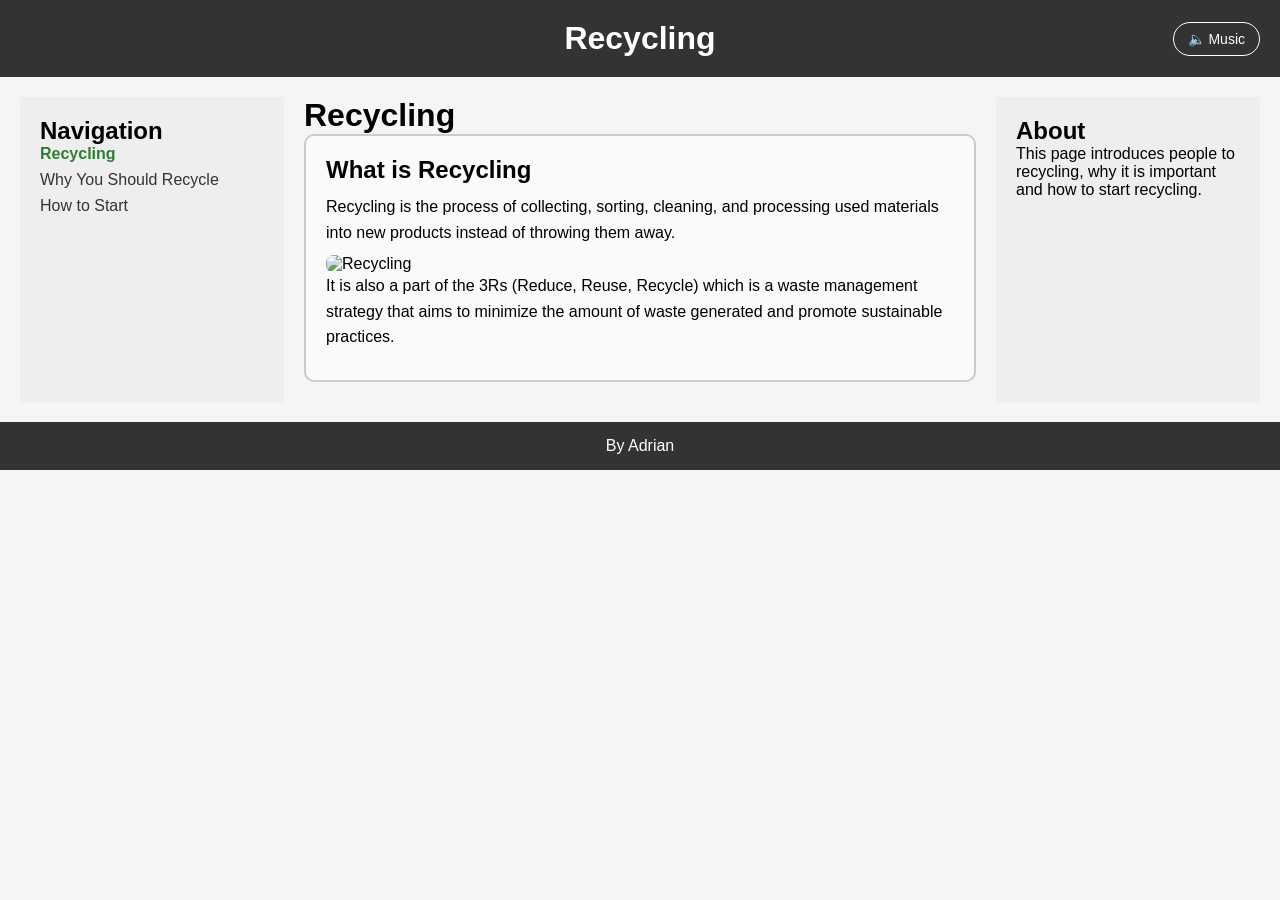
==== index.html @ 100c684f "Add files via upload" ====
<!DOCTYPE html>
<html lang="en">
<head>
    <link rel="stylesheet" href="style.css">
    <meta charset="UTF-8">
    <meta name="viewport" content="width=device-width, initial-scale=1.0">
    <title>Recycling</title>
    <script src="index.js" defer></script>
</head>
    <body>

        <header class="header-container">
            <h1>Recycling</h1>
            <button id="music-toggle" class="music-toggle" aria-label="Toggle background music">🔈 Music</button>
            <audio id="bg-music" src="Audio/donut.mp3" loop preload="auto"></audio>
        </header>

        <div class="content">

            <!-- Left Navigation -->
            <nav class="nav1">
                <h2>Navigation</h2>
                <ul>
                    <li><a href="#recycling">Recycling</a></li>
                    <li><a href="#why">Why You Should Recycle</a></li>
                    <li><a href="#how-to-start">How to Start</a></li>
                </ul>
            </nav>

            <!-- Main topic -->
            <main class="main">

                <h1>Recycling</h1>

                <article class="Recycling" id="recycling">
                    <h2>What is Recycling</h2>

                    <p>
                        Recycling is the process of collecting, sorting, cleaning, and processing used materials into new products instead of throwing them away.
                    </p>

                    <img src="Images/recycling.png" alt="Recycling">

                    <p>
                        It is also a part of the 3Rs (Reduce, Reuse, Recycle) which is a waste management strategy that aims to minimize the amount of waste generated and promote sustainable practices.
                    </p>
                </article>
                <article class="Why" id="why">       
                    <h2>Why Recycle</h2>

                    <p>
                        Why you should recycle? <br>
                        You should recycle as it helps conserve our ever-depleting natural resources, reduces the amount of waste produced, and reduces greenhouse gases.
                    </p>

                    <img src="Images/why-recycle.png" alt="Why Recycle">
                </article>

                <article class="How-to-Start" id="how-to-start">
                    <h2>How to Start</h2>

                    <p>
                        Getting started is easy but continuing to recycle is the hard part. <br>
                        However, here are some tips to help you get started and continue recycling.
                    </p>
                    <p>
                        1. Set up separate bins for common categories such as paper and plastic as those are the most commmonly found in one time used items.<br />
                        2. Make sure to clean the items before recycling them as dirty items can contaminate the recycling process.<br />
                        3. Reduce first, reuse second, and recycle last. As recycling still uses energy and resources.<br>
                        4. Recognize what can and cannot be recycled by remembering the picture on the recycling bin.
                    </p>
                    <img src="Images/how-to-recycle.png" alt="How to Start Recycling">

                    <div class="recycling-game" id="recycling-game">
                        <h3>Try It Yourself: Sort the Recycling</h3>
                        <p>Drag each item into the bin it belongs in.</p>

                        <div class="game-scoreboard">
                            <div>Score: <span id="game-score">0</span></div>
                            <div>Attempts: <span id="game-attempts">0</span></div>
                        </div>

                        <div class="game-board">
                            <div class="game-items" id="game-items"></div>
                            <div class="game-bins" id="game-bins"></div>
                        </div>

                        <p class="game-win-msg" id="game-win-msg">🎉 Nice sorting! You got everything in the right bin.</p>

                        <button class="game-reset" id="game-reset">Reset Game</button>
                    </div>
                </article>
            </main>

            <!-- Right Sidebar -->
            <aside class="nav2">
                <h2>About</h2>

                <p>
                    This page introduces people to recycling, why it is important and how to start recycling.
                </p>
            </aside>

        </div>

        <footer class="Bottom-nav">
            By Adrian
        </footer>

    </body>

</html>
---- style.css ----
/* ===========================
   RESET
=========================== */

* {
    margin: 0;
    padding: 0;
    box-sizing: border-box;
}

/* ===========================
   BODY
=========================== */

body {
    font-family: Arial, sans-serif;
    background: #f5f5f5;
}

/* ===========================
   HEADER
=========================== */

.header-container {
    background: #333;
    color: white;
    text-align: center;
    padding: 20px;
    position: relative;
}

.music-toggle {
    position: absolute;
    top: 50%;
    right: 20px;
    transform: translateY(-50%);
    padding: 8px 14px;
    border: 1px solid white;
    border-radius: 20px;
    background: transparent;
    color: white;
    font-size: 14px;
    cursor: pointer;
    transition: background 0.2s;
}

.music-toggle:hover {
    background: rgba(255, 255, 255, 0.15);
}

/* ===========================
   HOLY GRAIL LAYOUT
=========================== */

.content {
    display: flex;
    gap: 20px;
    padding: 20px;
}

/* Left Sidebar */

.nav1 {
    flex: 1;
    background: #eeeeee;
    padding: 20px;
}

/* Main Content */

.main {
    flex: 3;
    background: url(Images/recycling-main.png) no-repeat center center;
    background-size: cover;
}

/* Right Sidebar */

.nav2 {
    flex: 1;
    background: #eeeeee;
    padding: 20px;
}

/* ===========================
   NAVIGATION LINKS
=========================== */

.nav1 ul {
    list-style: none;
}

.nav1 li {
    margin-bottom: 8px;
}

.nav1 a {
    text-decoration: none;
    color: #333;
}

.nav1 a.active {
    font-weight: bold;
    color: #2e7d32;
}

/* ===========================
   ARTICLES
=========================== */

article {
    background: RGB(255 255 255/50%);
    border: 2px solid #cccccc;
    border-radius: 10px;
    padding: 20px;
    margin-bottom: 20px;
}

    article h2 {
        margin-bottom: 10px;
    }

    article p {
        line-height: 1.6;
        margin-bottom: 10px;
    }

    article ol {
        line-height: 1.6;
        margin-left: 20px;
        margin-bottom: 10px;
    }

    article ol li {
        margin-bottom: 8px;
    }

/* ===========================
   PAGE MANAGEMENT (JS-driven)
=========================== */

.main article {
    scroll-margin-top: 20px;
}

.main article[hidden] {
    display: none;
}

/* ===========================
   IMAGES
=========================== */

img {
    width: 100%;
    max-width: 300px;
    height: auto;
    display: block;
    border-radius: 8px;
}

/* ===========================
   RECYCLING SORTING GAME
=========================== */

.recycling-game {
    margin-top: 20px;
    padding: 20px;
    background: #ffffff;
    border: 2px solid #cccccc;
    border-radius: 10px;
}

.recycling-game h3 {
    margin-bottom: 8px;
    color: #2e7d32;
}

.recycling-game > p {
    margin-bottom: 14px;
}

.game-scoreboard {
    display: flex;
    gap: 24px;
    background: #eeeeee;
    padding: 8px 16px;
    border-radius: 8px;
    margin-bottom: 20px;
    font-weight: bold;
    width: fit-content;
}

.game-scoreboard span {
    color: #2e7d32;
}

.game-board {
    display: flex;
    flex-wrap: wrap;
    gap: 30px;
}

.game-items,
.game-bins {
    display: flex;
    flex-wrap: wrap;
    gap: 12px;
    max-width: 260px;
}

.game-item {
    width: 70px;
    height: 60px;
    background: #f5f5f5;
    border: 1px solid #cccccc;
    border-radius: 8px;
    display: flex;
    align-items: center;
    justify-content: center;
    font-size: 28px;
    cursor: grab;
    user-select: none;
    touch-action: none; /* stop the browser from scrolling the page while dragging on touch */
    transition: transform 0.15s, box-shadow 0.15s;
}

.game-item:active {
    cursor: grabbing;
}

/* The item being actively dragged: lifted above everything else,
   following the pointer with no transition lag */
.game-item.dragging {
    cursor: grabbing;
    transform: scale(1.08);
    box-shadow: 0 6px 14px rgba(0, 0, 0, 0.25);
    z-index: 1000;
    transition: none;
}

.game-item.placed {
    visibility: hidden;
}

.game-item.wrong-shake {
    animation: gameShakeItem 0.4s ease;
}

@keyframes gameShakeItem {
    0%, 100% { transform: translateX(0); }
    20% { transform: translateX(-6px); }
    40% { transform: translateX(6px); }
    60% { transform: translateX(-4px); }
    80% { transform: translateX(4px); }
}

.game-bin {
    width: 110px;
    height: 80px;
    border: 3px dashed #999999;
    border-radius: 8px;
    display: flex;
    flex-direction: column;
    align-items: center;
    justify-content: center;
    gap: 4px;
    font-size: 13px;
    font-weight: bold;
    text-align: center;
    background: #f9f9f9;
    transition: background 0.2s, border-color 0.2s, transform 0.15s;
}

.game-bin .bin-icon {
    font-size: 24px;
}

.game-bin.over {
    border-color: #2e7d32;
    background: #e8f5e9;
    transform: scale(1.03);
}

.game-bin.filled {
    border-style: solid;
    border-color: #2e7d32;
    background: #e8f5e9;
}

.game-bin.correct-flash {
    animation: gameFlashGood 0.5s ease;
}

.game-bin.wrong-flash {
    animation: gameFlashBad 0.5s ease;
}

@keyframes gameFlashGood {
    0% { background: #c8f7d4; }
    100% { background: #e8f5e9; }
}

@keyframes gameFlashBad {
    0%, 100% { background: #f9f9f9; }
    30% { background: #ffd4d1; }
    60% { background: #f9f9f9; }
}

.game-win-msg {
    display: none;
    margin-top: 16px;
    font-weight: bold;
    color: #2e7d32;
}

.game-reset {
    margin-top: 16px;
    padding: 8px 18px;
    border: none;
    border-radius: 8px;
    background: #2e7d32;
    color: white;
    font-weight: bold;
    cursor: pointer;
}

.game-reset:hover {
    background: #256428;
}

/* ===========================
   FOOTER
=========================== */

.Bottom-nav {
    background: #333;
    color: white;
    text-align: center;
    padding: 15px;
}

/* ===========================
   TABLET (769px - 1024px)
=========================== */

@media (max-width: 1024px) {

    .content {
        flex-wrap: wrap;
    }

    .nav1,
    .nav2 {
        flex: 1 1 45%;
    }

    .main {
        flex: 1 1 100%;
    }
}

/* ===========================
   PHONE (768px and below)
=========================== */

@media (max-width: 768px) {

    .content {
        flex-direction: column;
    }

    .nav1,
    .main,
    .nav2 {
        width: 100%;
    }
}
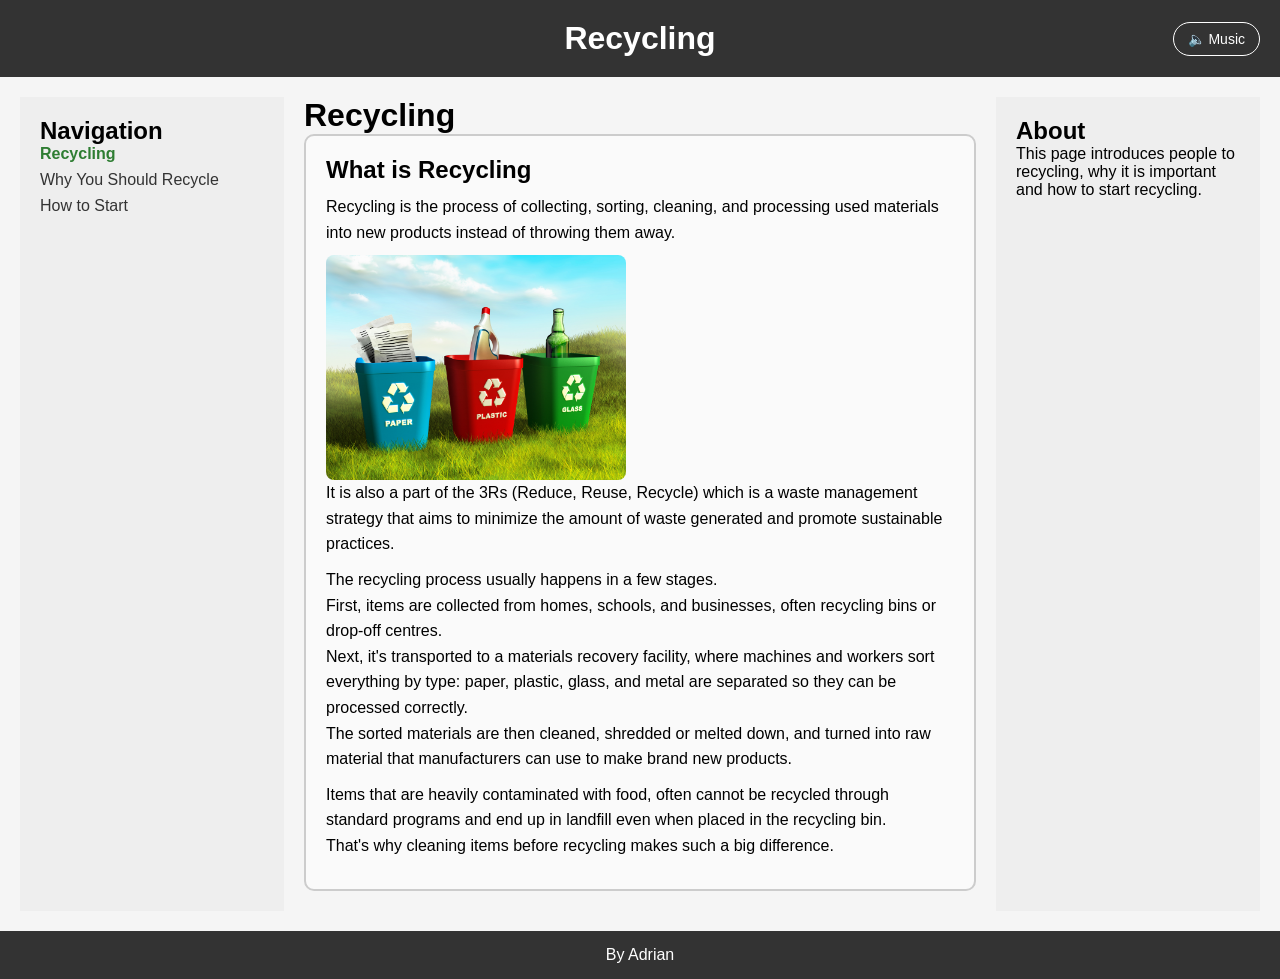
==== commit 0803266f: "Add files via upload" ====
--- a/index.html
+++ b/index.html
@@ -6,6 +6,7 @@
     <meta name="viewport" content="width=device-width, initial-scale=1.0">
     <title>Recycling</title>
     <script src="index.js" defer></script>
+    <!-- https://www.youtube.com/watch?v=68zjxTTl5Ik&t=1s -->
 </head>
     <body>
 
@@ -44,6 +45,16 @@
                     <p>
                         It is also a part of the 3Rs (Reduce, Reuse, Recycle) which is a waste management strategy that aims to minimize the amount of waste generated and promote sustainable practices.
                     </p>
+                    <p>
+                        The recycling process usually happens in a few stages. <br />
+                        First, items are collected from homes, schools, and businesses, often recycling bins or drop-off centres. <br />
+                        Next, it's transported to a materials recovery facility, where machines and workers sort everything by type: paper, plastic, glass, and metal are separated so they can be processed correctly.<br />
+                        The sorted materials are then cleaned, shredded or melted down, and turned into raw material that manufacturers can use to make brand new products.
+                    </p>
+                    <p>
+                        Items that are heavily contaminated with food, often cannot be recycled through standard programs and end up in landfill even when placed in the recycling bin.<br />
+                        That's why cleaning items before recycling makes such a big difference.
+                    </p>
                 </article>
                 <article class="Why" id="why">       
                     <h2>Why Recycle</h2>
@@ -52,8 +63,17 @@
                         Why you should recycle? <br>
                         You should recycle as it helps conserve our ever-depleting natural resources, reduces the amount of waste produced, and reduces greenhouse gases.
                     </p>
-
                     <img src="Images/why-recycle.png" alt="Why Recycle">
+                    <p>
+                        Beyond the basics, recycling has a ripple effect across the environment, the economy, and our communities. <br />
+                        Manufacturing goods from recycled materials generally uses far less energy than starting from raw resources.
+                    </p>
+                    <p>
+                        Recycling also keeps waste out of landfills, which extends the life of existing landfill sites and reduces the need to open new ones.
+                    </p>
+                    <p>
+                        There are economic and social benefits too. The recycling industry creates jobs in collection, sorting, and manufacturing, and recycled materials are often cheaper for companies to use than virgin resources.
+                    </p>
                 </article>
 
                 <article class="How-to-Start" id="how-to-start">
@@ -63,12 +83,17 @@
                         Getting started is easy but continuing to recycle is the hard part. <br>
                         However, here are some tips to help you get started and continue recycling.
                     </p>
-                    <p>
-                        1. Set up separate bins for common categories such as paper and plastic as those are the most commmonly found in one time used items.<br />
-                        2. Make sure to clean the items before recycling them as dirty items can contaminate the recycling process.<br />
-                        3. Reduce first, reuse second, and recycle last. As recycling still uses energy and resources.<br>
-                        4. Recognize what can and cannot be recycled by remembering the picture on the recycling bin.
-                    </p>
+
+                    <ol>
+                        <li>Set up separate bins for common categories such as paper and plastic, as those are the most commonly found in one-time-use items.</li>
+                        <li>Make sure to clean the items before recycling them, as dirty items can contaminate the recycling process.</li>
+                        <li>Reduce first, reuse second, and recycle last, as recycling still uses energy and resources.</li>
+                        <li>Recognize what can and cannot be recycled by remembering the picture on the recycling bin.</li>
+                        <li>Flatten cardboard boxes and crush plastic bottles where possible to save space in your bin and make collection more efficient.</li>
+                        <li>Keep a small list or chart near your bins for the first few weeks, until sorting recyclables becomes second nature.</li>
+                        <li>Get the rest of your household or workplace involved, since recycling works best as a shared habit rather than a solo effort.</li>
+                    </ol>
+
                     <img src="Images/how-to-recycle.png" alt="How to Start Recycling">
 
                     <div class="recycling-game" id="recycling-game">
@@ -78,6 +103,7 @@
                         <div class="game-scoreboard">
                             <div>Score: <span id="game-score">0</span></div>
                             <div>Attempts: <span id="game-attempts">0</span></div>
+                            <div>Time: <span id="game-timer">00:00</span></div>
                         </div>
 
                         <div class="game-board">
--- a/style.css
+++ b/style.css
@@ -70,7 +70,6 @@
 
 .main {
     flex: 3;
-    background: url(Images/recycling-main.png) no-repeat center center;
     background-size: cover;
 }
 
@@ -141,10 +140,6 @@
 
 .main article {
     scroll-margin-top: 20px;
-}
-
-.main article[hidden] {
-    display: none;
 }
 
 /* ===========================
@@ -221,7 +216,7 @@
     font-size: 28px;
     cursor: grab;
     user-select: none;
-    touch-action: none; /* stop the browser from scrolling the page while dragging on touch */
+    touch-action: none;
     transition: transform 0.15s, box-shadow 0.15s;
 }
 
@@ -229,8 +224,6 @@
     cursor: grabbing;
 }
 
-/* The item being actively dragged: lifted above everything else,
-   following the pointer with no transition lag */
 .game-item.dragging {
     cursor: grabbing;
     transform: scale(1.08);
@@ -341,26 +334,6 @@
 }
 
 /* ===========================
-   TABLET (769px - 1024px)
-=========================== */
-
-@media (max-width: 1024px) {
-
-    .content {
-        flex-wrap: wrap;
-    }
-
-    .nav1,
-    .nav2 {
-        flex: 1 1 45%;
-    }
-
-    .main {
-        flex: 1 1 100%;
-    }
-}
-
-/* ===========================
    PHONE (768px and below)
 =========================== */
 
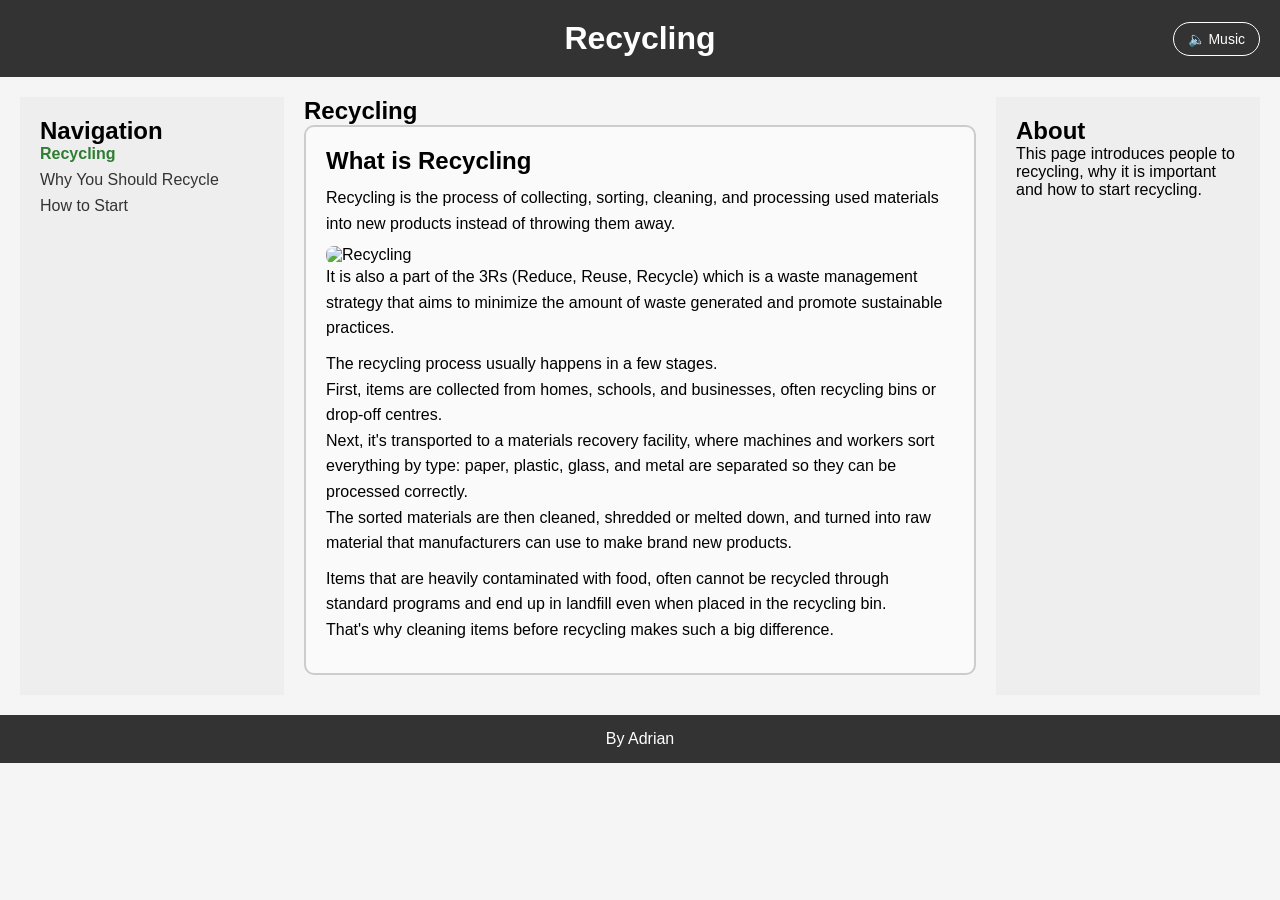
==== commit 80559026: "Add files via upload" ====
--- a/index.html
+++ b/index.html
@@ -5,7 +5,7 @@
     <meta charset="UTF-8">
     <meta name="viewport" content="width=device-width, initial-scale=1.0">
     <title>Recycling</title>
-    <script src="index.js" defer></script>
+    <script src="main.js" defer></script>
     <!-- https://www.youtube.com/watch?v=68zjxTTl5Ik&t=1s -->
 </head>
     <body>
@@ -13,7 +13,7 @@
         <header class="header-container">
             <h1>Recycling</h1>
             <button id="music-toggle" class="music-toggle" aria-label="Toggle background music">🔈 Music</button>
-            <audio id="bg-music" src="Audio/donut.mp3" loop preload="auto"></audio>
+            <audio id="bg-music" src="audio/donut.mp3" loop preload="auto"></audio>
         </header>
 
         <div class="content">
@@ -31,7 +31,7 @@
             <!-- Main topic -->
             <main class="main">
 
-                <h1>Recycling</h1>
+                <h2>Recycling</h2>
 
                 <article class="Recycling" id="recycling">
                     <h2>What is Recycling</h2>
@@ -40,7 +40,7 @@
                         Recycling is the process of collecting, sorting, cleaning, and processing used materials into new products instead of throwing them away.
                     </p>
 
-                    <img src="Images/recycling.png" alt="Recycling">
+                    <img src="images/recycling.png" alt="Recycling">
 
                     <p>
                         It is also a part of the 3Rs (Reduce, Reuse, Recycle) which is a waste management strategy that aims to minimize the amount of waste generated and promote sustainable practices.
@@ -63,7 +63,7 @@
                         Why you should recycle? <br>
                         You should recycle as it helps conserve our ever-depleting natural resources, reduces the amount of waste produced, and reduces greenhouse gases.
                     </p>
-                    <img src="Images/why-recycle.png" alt="Why Recycle">
+                    <img src="images/why-recycle.png" alt="Why Recycle">
                     <p>
                         Beyond the basics, recycling has a ripple effect across the environment, the economy, and our communities. <br />
                         Manufacturing goods from recycled materials generally uses far less energy than starting from raw resources.
@@ -94,7 +94,7 @@
                         <li>Get the rest of your household or workplace involved, since recycling works best as a shared habit rather than a solo effort.</li>
                     </ol>
 
-                    <img src="Images/how-to-recycle.png" alt="How to Start Recycling">
+                    <img src="images/how-to-recycle.png" alt="How to Start Recycling">
 
                     <div class="recycling-game" id="recycling-game">
                         <h3>Try It Yourself: Sort the Recycling</h3>
--- a/style.css
+++ b/style.css
@@ -24,16 +24,21 @@
 .header-container {
     background: #333;
     color: white;
+    padding: 20px;
+    display: grid;
+    grid-template-columns: 1fr auto 1fr; /* spacer | title | button, so title stays centered but never fights the button for space */
+    align-items: center;
+    gap: 12px;
+}
+
+.header-container h1 {
+    grid-column: 2;
     text-align: center;
-    padding: 20px;
-    position: relative;
 }
 
 .music-toggle {
-    position: absolute;
-    top: 50%;
-    right: 20px;
-    transform: translateY(-50%);
+    grid-column: 3;
+    justify-self: end; /* pin to the right column instead of absolute positioning */
     padding: 8px 14px;
     border: 1px solid white;
     border-radius: 20px;
@@ -42,6 +47,7 @@
     font-size: 14px;
     cursor: pointer;
     transition: background 0.2s;
+    white-space: nowrap;
 }
 
 .music-toggle:hover {
@@ -334,10 +340,10 @@
 }
 
 /* ===========================
-   PHONE (768px and below)
-=========================== */
-
-@media (max-width: 768px) {
+   PHONE (800px and below)
+=========================== */
+
+@media (max-width: 800px) {
 
     .content {
         flex-direction: column;
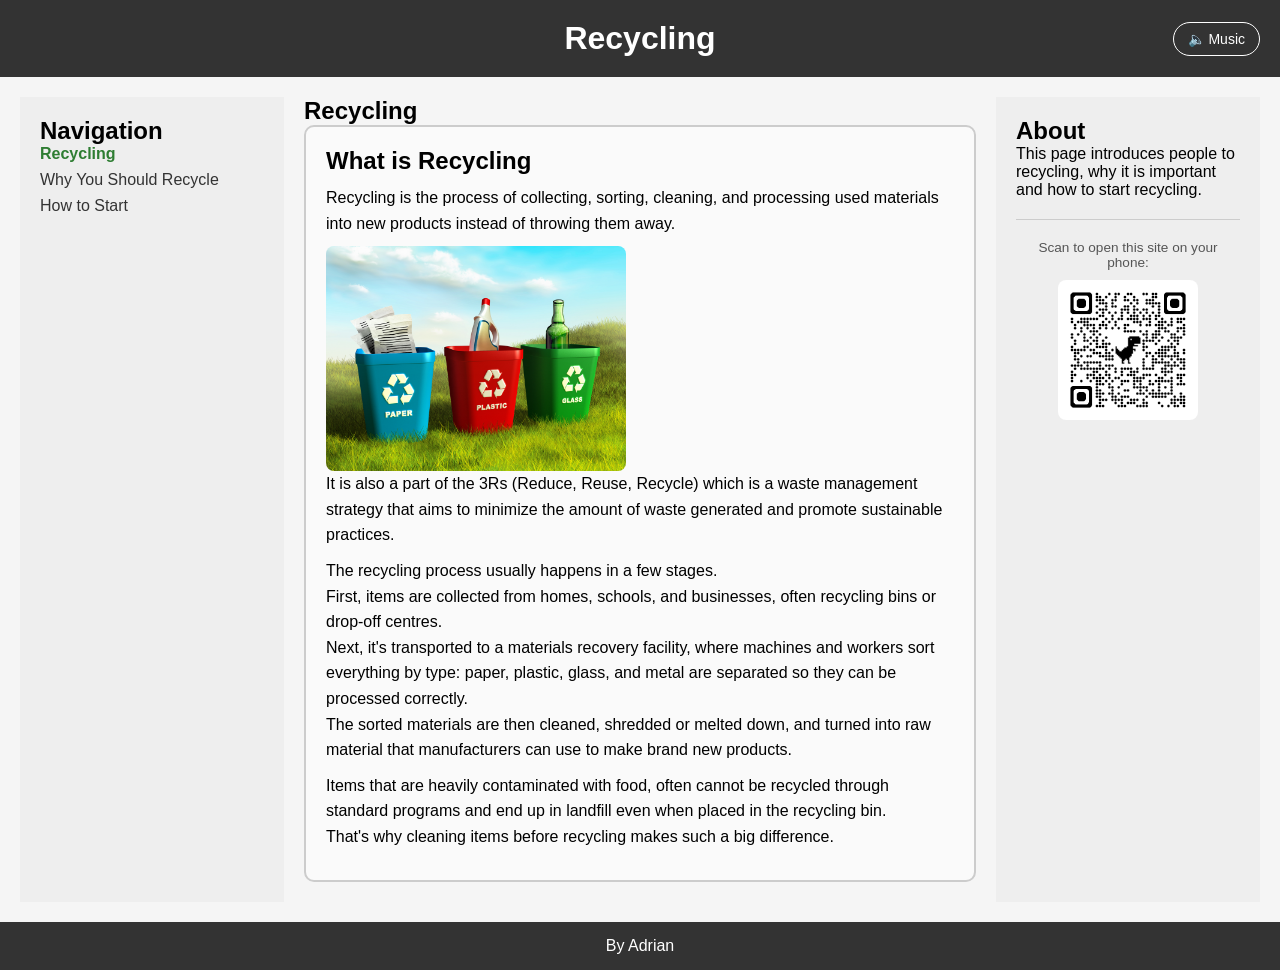
==== commit 0de77a70: "Add files via upload" ====
--- a/index.html
+++ b/index.html
@@ -125,6 +125,12 @@
                 <p>
                     This page introduces people to recycling, why it is important and how to start recycling.
                 </p>
+
+                <!-- QR code to the live site: shown on desktop, hidden on mobile via CSS -->
+                <div class="qr-code" id="qr-code">
+                    <p>Scan to open this site on your phone:</p>
+                    <img src="images/qr-code.png" alt="QR code linking to the live Recycling website">
+                </div>
             </aside>
 
         </div>
--- a/style.css
+++ b/style.css
@@ -110,6 +110,28 @@
 }
 
 /* ===========================
+   QR CODE (desktop only)
+=========================== */
+
+.qr-code {
+    margin-top: 20px;
+    padding-top: 20px;
+    border-top: 1px solid #cccccc;
+    text-align: center;
+}
+
+.qr-code p {
+    font-size: 0.85em;
+    margin-bottom: 10px;
+    color: #555;
+}
+
+.qr-code img {
+    max-width: 140px;
+    margin: 0 auto;
+}
+
+/* ===========================
    ARTICLES
 =========================== */
 
@@ -354,4 +376,10 @@
     .nav2 {
         width: 100%;
     }
-}
+
+    /* QR code is for scanning to open the site on another device,
+       so it's pointless on the mobile view itself - hide it here */
+    .qr-code {
+        display: none;
+    }
+}
